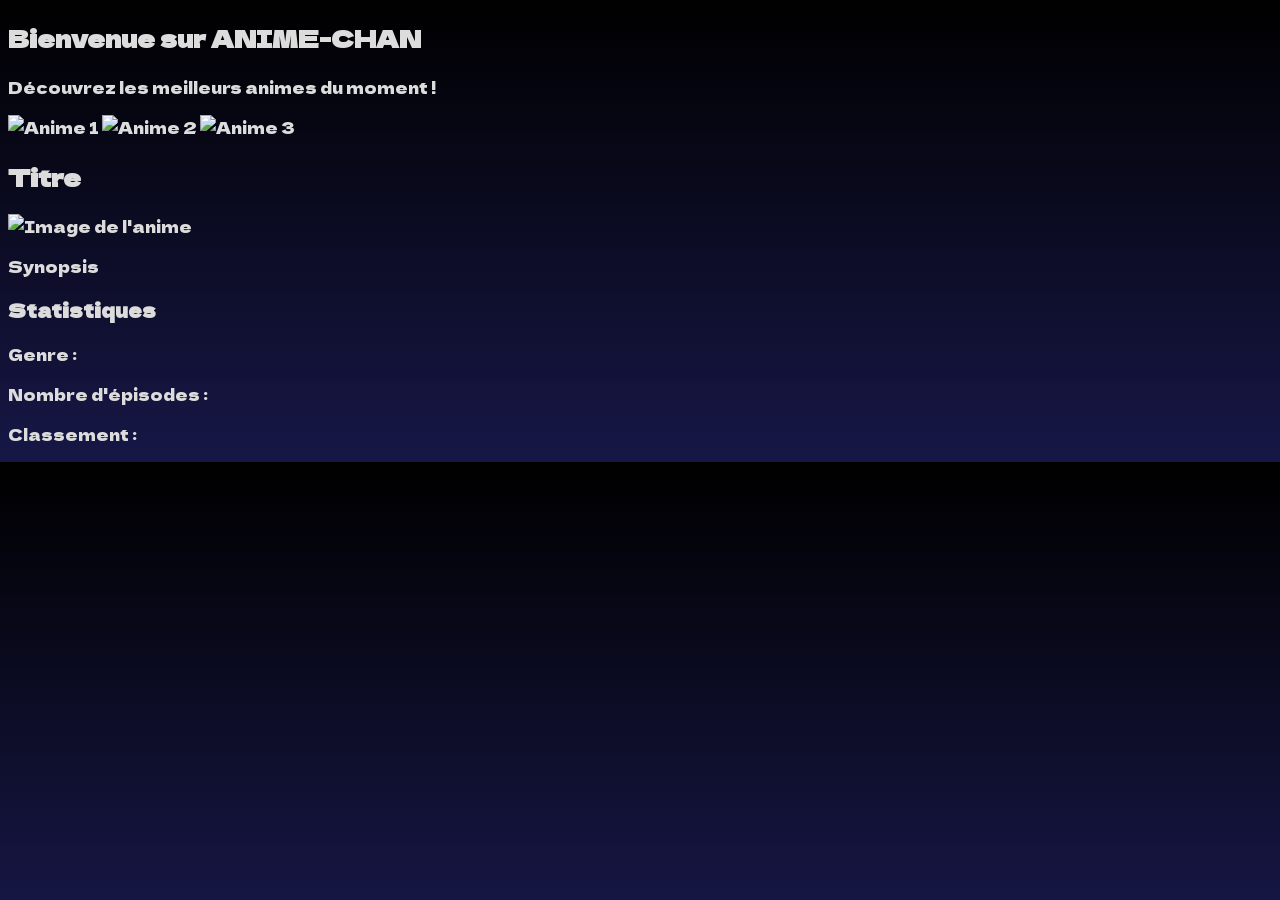
==== index.html @ 9960382e "fix : changement de plan" ====
<!DOCTYPE html>
<html lang="fr">
<head>
    <meta charset="UTF-8">
    <meta name="viewport" content="width=device-width, initial-scale=1.0">
    <title>ANIME-CHAN</title>
    <link rel="stylesheet" href="./CSS/style.css">
    <script src="./JS/script.js" defer></script>
</head>
<body>
    <header id="header-container"></header>

    <main>

        <section class="presentation">
            <h1>Bienvenue sur ANIME-CHAN</h1>
            <p>Découvrez les meilleurs animes du moment !</p>

            <div class="carrousel">
                <img src="./images/anime1.jpg" alt="Anime 1">
                <img src="./images/anime2.jpg" alt="Anime 2">
                <img src="./images/anime3.jpg" alt="Anime 3">
            </div>

        </section>

        <section class="resultats">
            
            <div id="resultsContainer">
                <h2 id="resultsTitle">Titre</h2>
                <img id="resultsImage" src="" alt="Image de l'anime">
                <p id="resultsSynopsis">Synopsis</p>
            </div>

            <div id="statsContainer">
                <h3>Statistiques</h3>
                <p id="genre">Genre : </p>
                <p id="resultsEpisodes">Nombre d'épisodes : </p>
                <p id="resultsRank">Classement : </p>
            </div>

        </section>
    </main>

    <footer id="footer-container"></footer>
    
</body>
</html>
---- CSS/style.css ----
@import url('https://fonts.googleapis.com/css2?family=Dela+Gothic+One&display=swap');

body {
    background: linear-gradient(black ,rgb(23, 23, 71));
    color: gainsboro;
    font-family: "Dela Gothic One", sans-serif;
    font-weight: 400;
    font-style: normal;
}

header{
    background-color: black;
}

.recherche {
    display: flex;
    align-items: center;
    gap: 15px; 
}

.search-container {
    display: flex;
    align-items: center;
    background-color: #0b1017;
    border: 1px solid #1a2639; 
    border-radius: 12px;      
    padding: 8px 16px;
    width: 320px;
}

.search-btn {
    background-color: #0f2744;
    color: #3b74b8;            
    border: none;
    border-radius: 50%;
    width: 30px;
    height: 30px;
    display: flex;
    justify-content: center;
    align-items: center;
    cursor: pointer;
    padding: 6px;
    transition: opacity 0.3s ease;
}

.search-btn:hover {
    opacity: 0.8;
}

.search-container input {
    background: transparent;
    border: none;
    color: #728496; 
    font-family: inherit;
    font-size: 16px;
    margin-left: 12px;
    width: 100%;
    outline: none; 
}

.search-container input::placeholder {
    color: #728496;
}

.random-btn {
    background: rgb(100,100,100);
    color: gainsboro;
    border: none;
    padding: 10px 15px;
    border-radius: 8px;
    cursor: pointer;
    opacity: 0.5;
    font-family: "Dela Gothic One", sans-serif;
    transition: opacity 0.3s ease;
}

.random-btn:hover {
    opacity: 1;
}
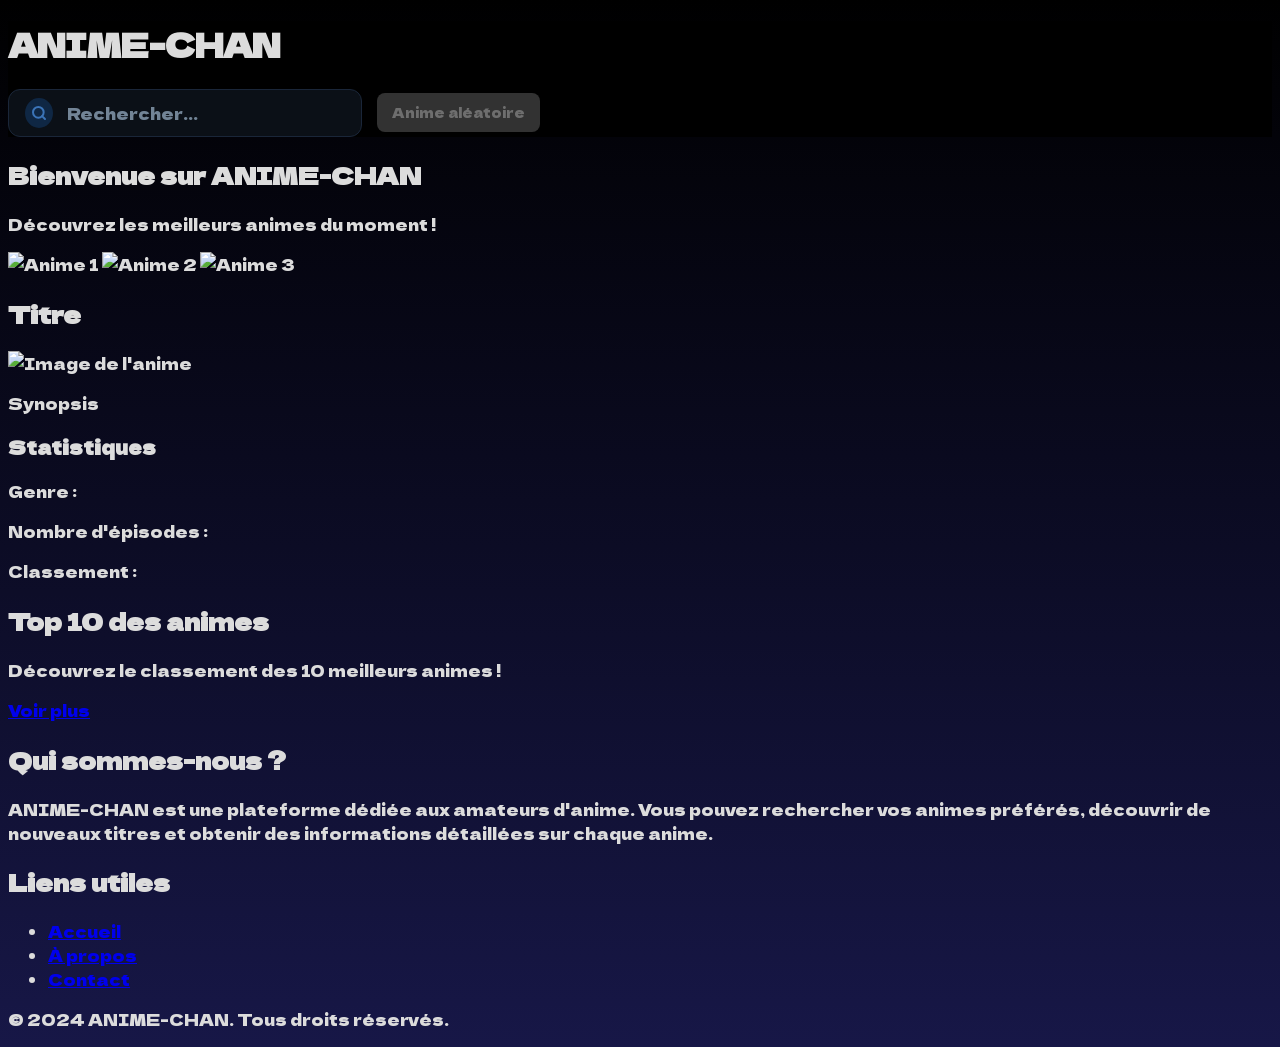
==== commit 751bc1d0: "upd du proxy + récup des autres fichiers" ====
--- a/index.html
+++ b/index.html
@@ -40,6 +40,21 @@
             </div>
 
         </section>
+
+        <section class="classement">
+            <h2>Top 10 des animes</h2>
+            <p>Découvrez le classement des 10 meilleurs animes !</p>
+
+            <div id="classementContainer">
+                <!-- METS LES RESULTATS LA OU JE TE MARAVE-->
+            </div>
+
+            <div class="voir-plus">
+                <a href="classement.html">Voir plus</a>
+            </div>
+
+        </section>
+
     </main>
 
     <footer id="footer-container"></footer>
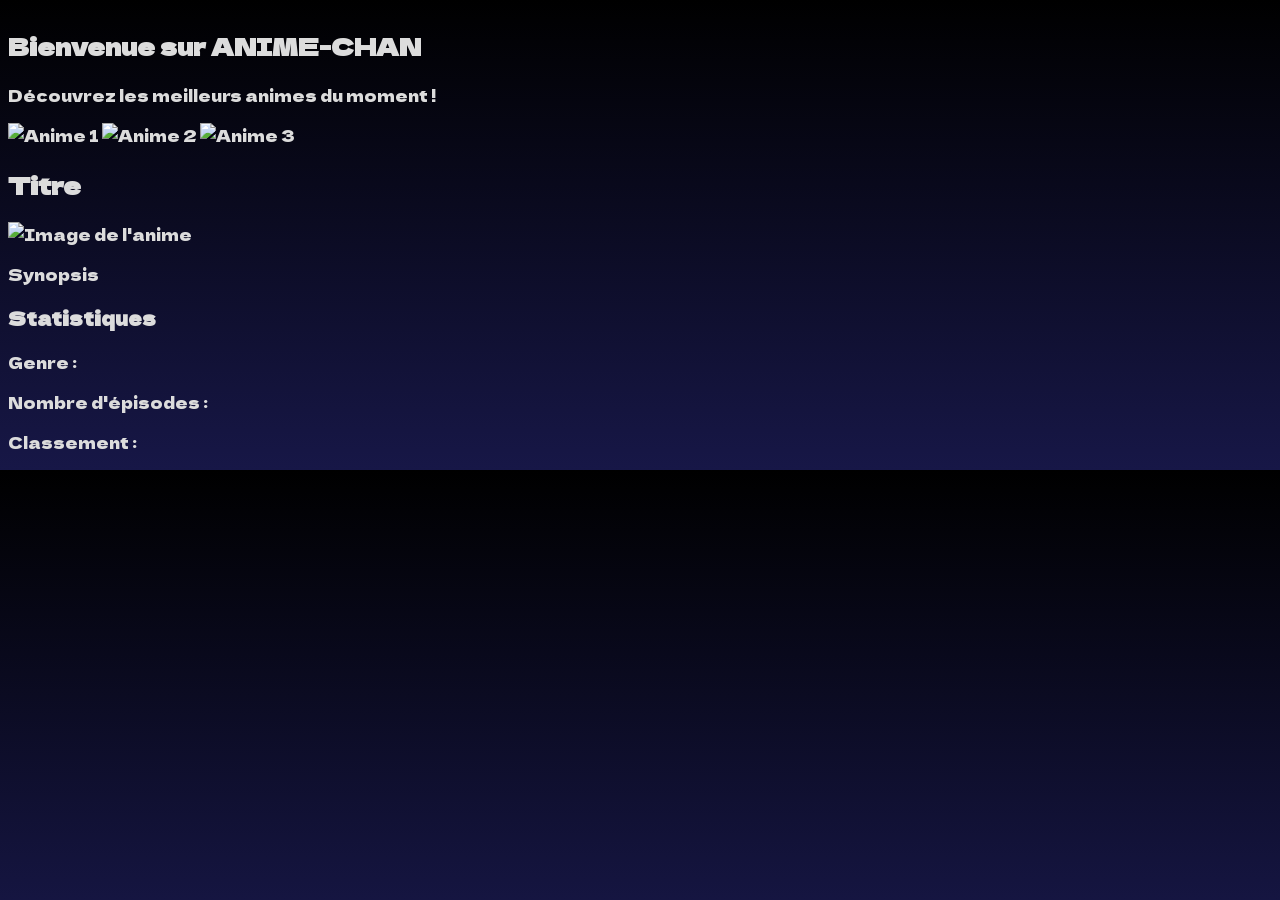
==== commit 9509a135: "Fix : Correction du merge conflict" ====
--- a/index.html
+++ b/index.html
@@ -40,21 +40,6 @@
             </div>
 
         </section>
-
-        <section class="classement">
-            <h2>Top 10 des animes</h2>
-            <p>Découvrez le classement des 10 meilleurs animes !</p>
-
-            <div id="classementContainer">
-                <!-- METS LES RESULTATS LA OU JE TE MARAVE-->
-            </div>
-
-            <div class="voir-plus">
-                <a href="classement.html">Voir plus</a>
-            </div>
-
-        </section>
-
     </main>
 
     <footer id="footer-container"></footer>
--- a/CSS/style.css
+++ b/CSS/style.css
@@ -10,12 +10,15 @@
 
 header{
     background-color: black;
+    display: flex;
+    align-items: center;
 }
 
 .recherche {
     display: flex;
     align-items: center;
     gap: 15px; 
+    padding-left: 1em;
 }
 
 .search-container {
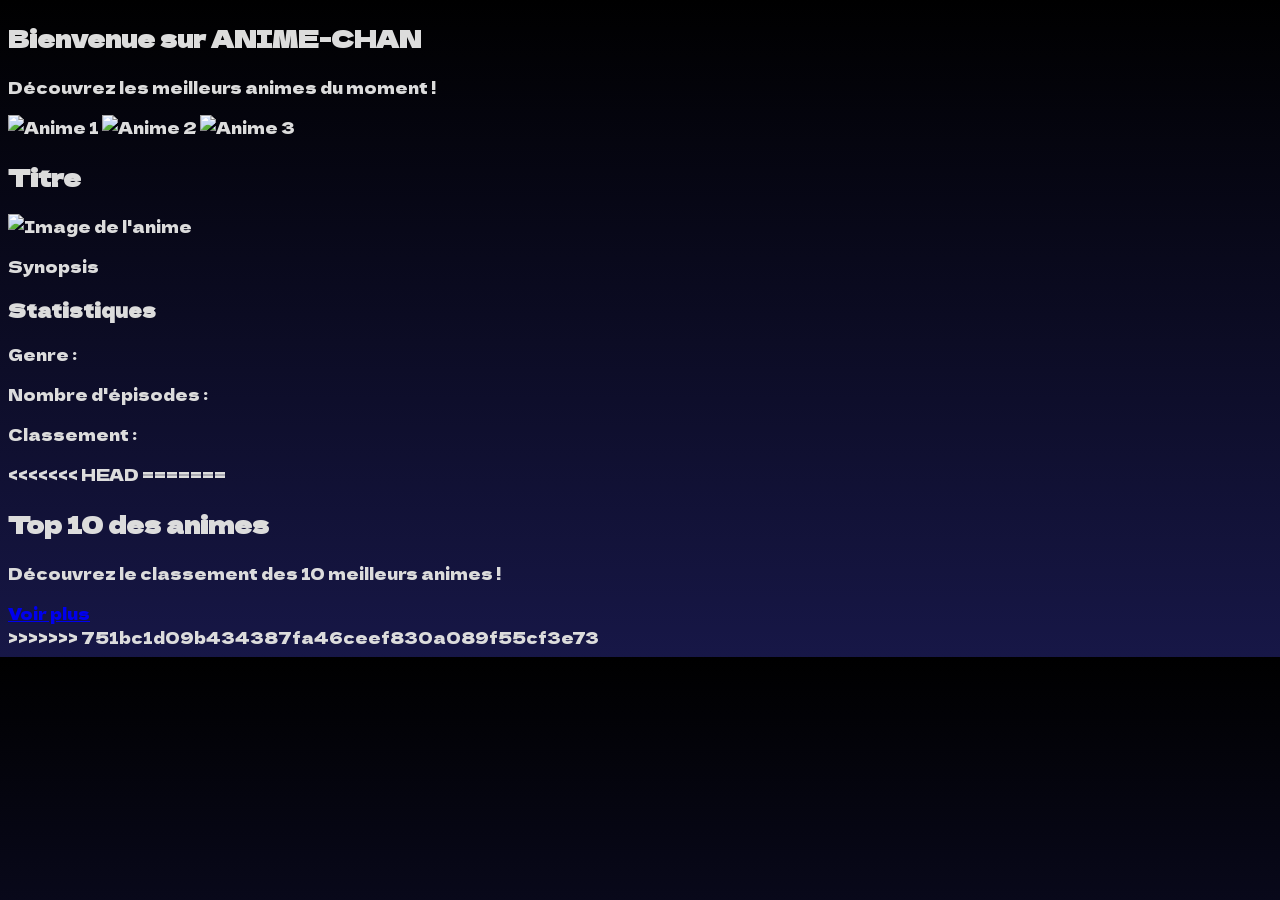
==== commit 1eaca553: "Fix : on repart le merge conflict" ====
--- a/index.html
+++ b/index.html
@@ -40,6 +40,24 @@
             </div>
 
         </section>
+<<<<<<< HEAD
+=======
+
+        <section class="classement">
+            <h2>Top 10 des animes</h2>
+            <p>Découvrez le classement des 10 meilleurs animes !</p>
+
+            <div id="classementContainer">
+                <!-- METS LES RESULTATS LA OU JE TE MARAVE-->
+            </div>
+
+            <div class="voir-plus">
+                <a href="classement.html">Voir plus</a>
+            </div>
+
+        </section>
+
+>>>>>>> 751bc1d09b434387fa46ceef830a089f55cf3e73
     </main>
 
     <footer id="footer-container"></footer>
--- a/CSS/style.css
+++ b/CSS/style.css
@@ -10,15 +10,21 @@
 
 header{
     background-color: black;
+<<<<<<< HEAD
     display: flex;
     align-items: center;
+=======
+>>>>>>> 751bc1d09b434387fa46ceef830a089f55cf3e73
 }
 
 .recherche {
     display: flex;
     align-items: center;
     gap: 15px; 
+<<<<<<< HEAD
     padding-left: 1em;
+=======
+>>>>>>> 751bc1d09b434387fa46ceef830a089f55cf3e73
 }
 
 .search-container {
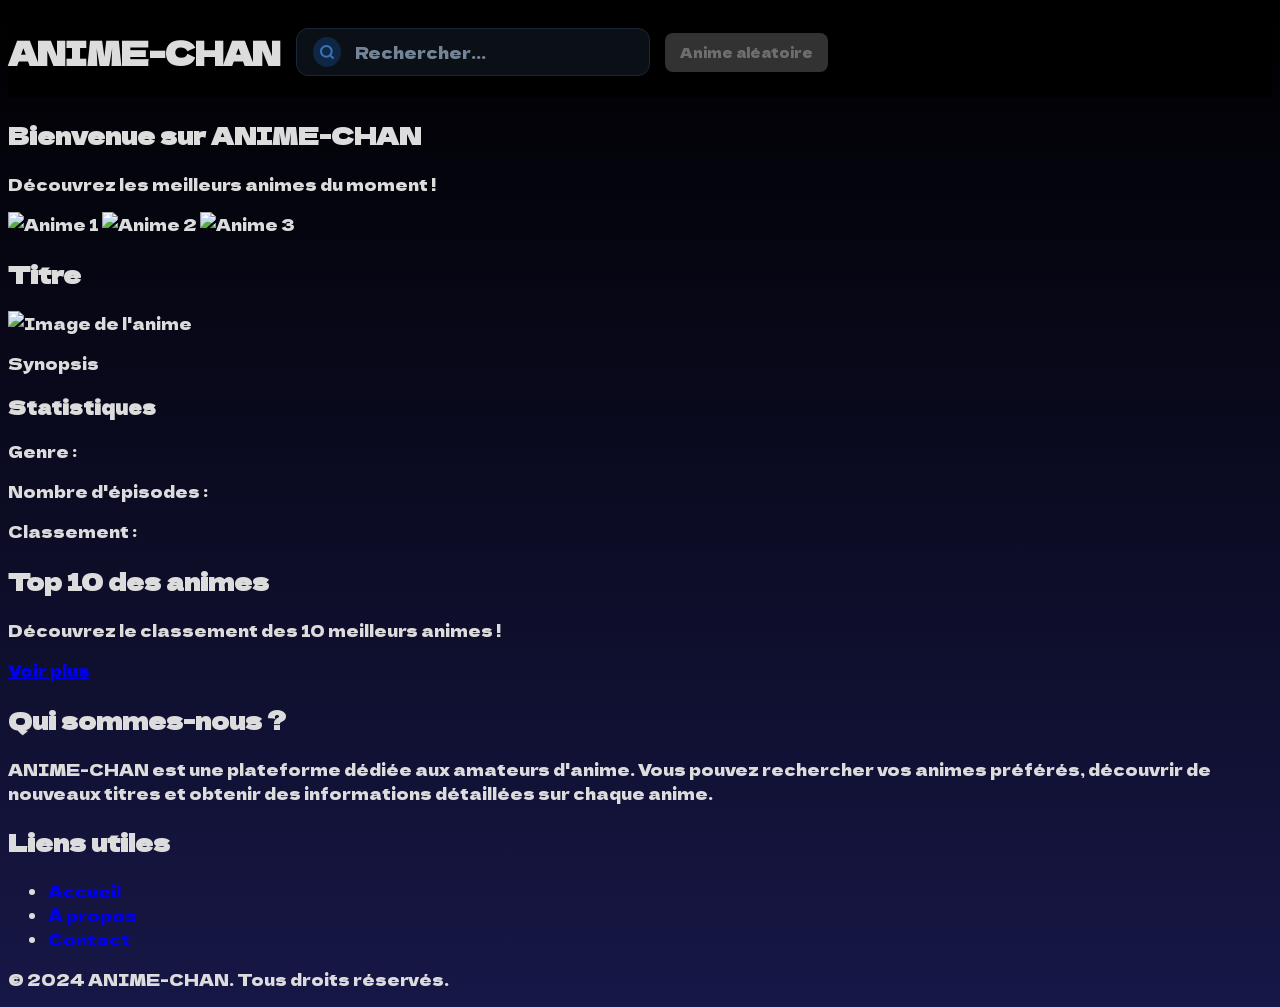
==== commit 06a9215a: "Fix: on repart des petits probleme" ====
--- a/index.html
+++ b/index.html
@@ -40,8 +40,6 @@
             </div>
 
         </section>
-<<<<<<< HEAD
-=======
 
         <section class="classement">
             <h2>Top 10 des animes</h2>
@@ -56,8 +54,7 @@
             </div>
 
         </section>
-
->>>>>>> 751bc1d09b434387fa46ceef830a089f55cf3e73
+        
     </main>
 
     <footer id="footer-container"></footer>
--- a/CSS/style.css
+++ b/CSS/style.css
@@ -10,21 +10,17 @@
 
 header{
     background-color: black;
-<<<<<<< HEAD
     display: flex;
     align-items: center;
-=======
->>>>>>> 751bc1d09b434387fa46ceef830a089f55cf3e73
+
 }
 
 .recherche {
     display: flex;
     align-items: center;
     gap: 15px; 
-<<<<<<< HEAD
     padding-left: 1em;
-=======
->>>>>>> 751bc1d09b434387fa46ceef830a089f55cf3e73
+
 }
 
 .search-container {
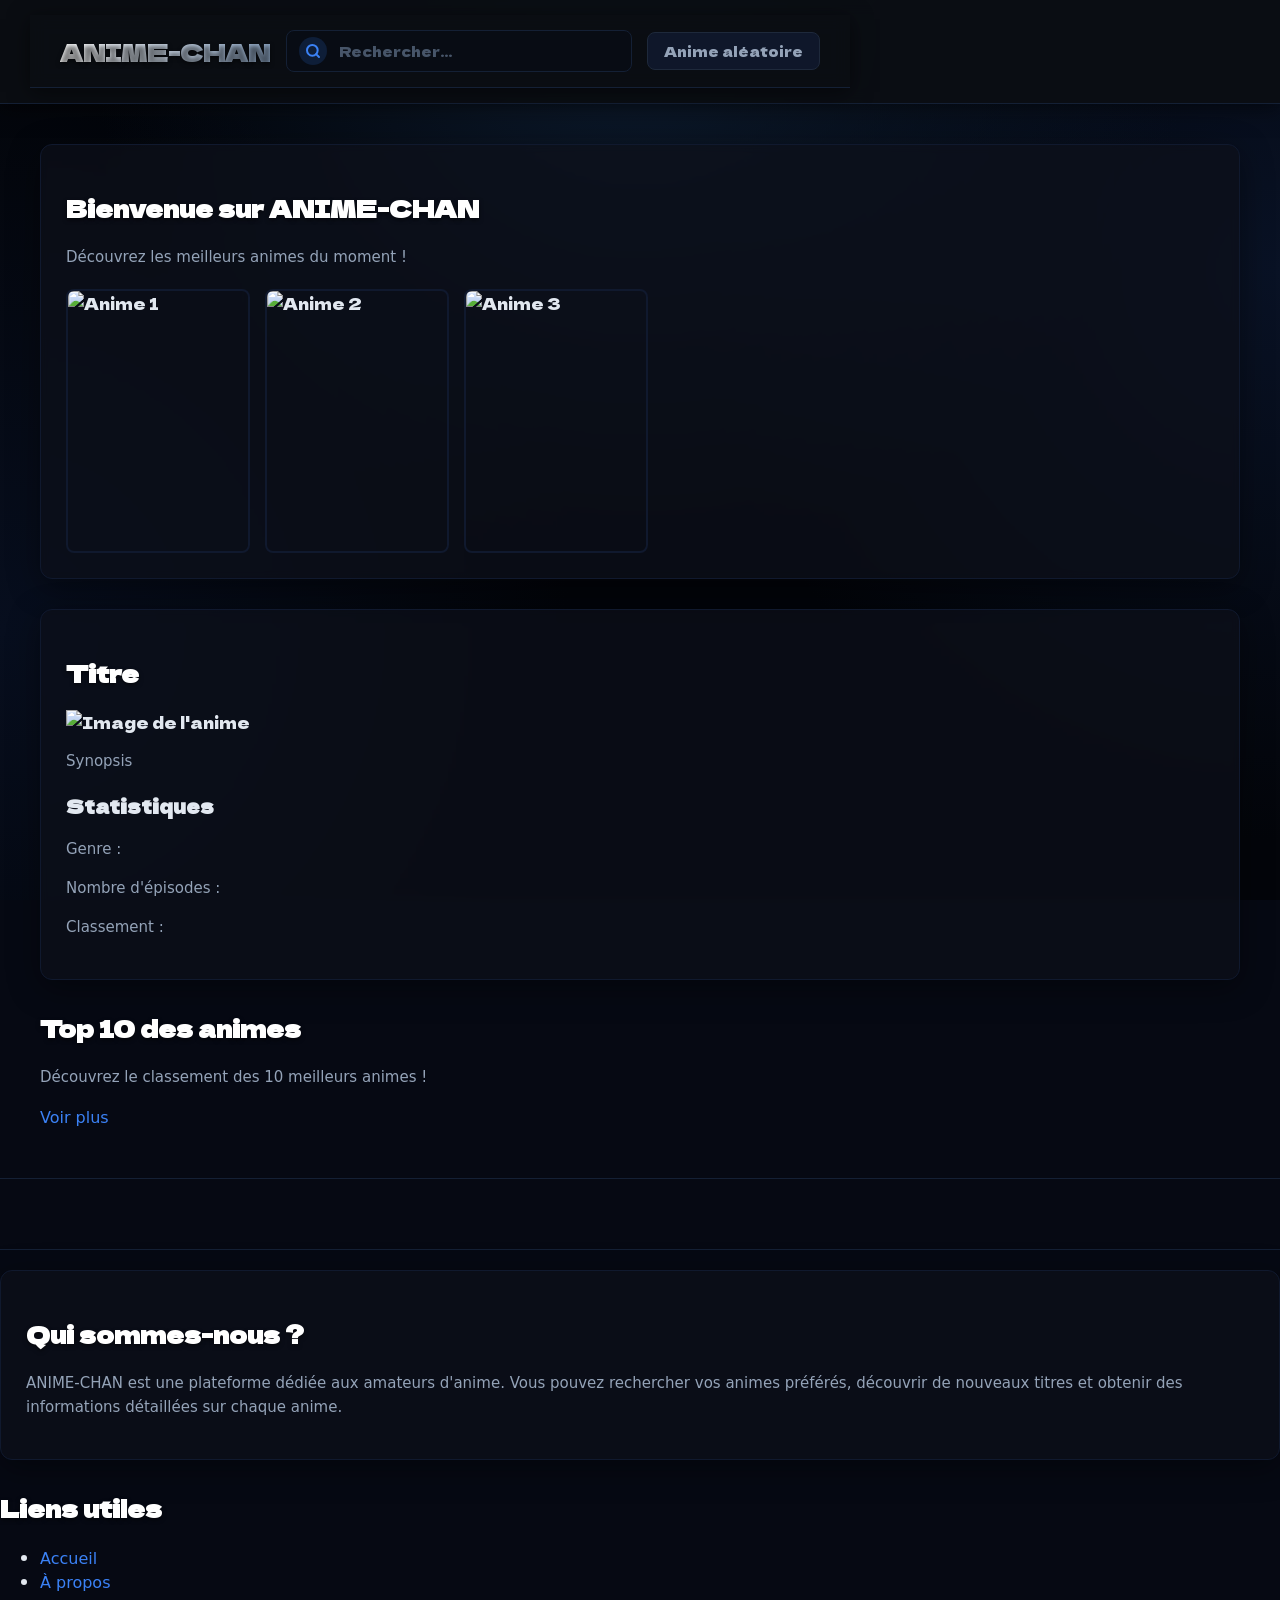
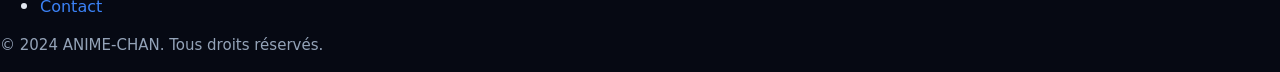
==== commit 5ba98bdf: "Fix : erreur de Merge conflict" ====
--- a/index.html
+++ b/index.html
@@ -54,7 +54,7 @@
             </div>
 
         </section>
-        
+
     </main>
 
     <footer id="footer-container"></footer>
--- a/CSS/style.css
+++ b/CSS/style.css
@@ -1,84 +1,182 @@
 @import url('https://fonts.googleapis.com/css2?family=Dela+Gothic+One&display=swap');
 
 body {
-    background: linear-gradient(black ,rgb(23, 23, 71));
-    color: gainsboro;
+    background-color: #060913;
+    background-image: 
+        radial-gradient(circle at 50% 0%, #0d1b2e 0%, transparent 50%),
+        radial-gradient(circle at 100% 30%, #091225 0%, transparent 40%),
+        radial-gradient(circle at 0% 70%, #070e1e 0%, transparent 40%),
+        radial-gradient(circle at 50% 50%, #03050a 0%, #03050a 100%);
+    background-attachment: fixed; 
+    color: #e2e8f0; 
     font-family: "Dela Gothic One", sans-serif;
     font-weight: 400;
     font-style: normal;
+    margin: 0;
+    padding: 0;
 }
 
-header{
-    background-color: black;
+header {
+    background-color: rgba(11, 14, 20, 0.95); 
+    backdrop-filter: blur(8px); 
+    border-bottom: 1px solid #142035; 
     display: flex;
+    justify-content: space-between;
     align-items: center;
+    padding: 15px 30px;
+    box-shadow: 0 4px 20px rgba(0, 0, 0, 0.5);
+    position: sticky;
+    top: 0;
+    z-index: 100;
+}
 
+.nomSite {
+    font-size: 24px;
+    background: linear-gradient(to right, #ffffff, #8da6c4);
+    background-clip: text;
+    -webkit-text-fill-color: transparent;
+    margin: 0;
 }
 
 .recherche {
     display: flex;
     align-items: center;
-    gap: 15px; 
+    gap: 15px;
     padding-left: 1em;
-
 }
 
 .search-container {
     display: flex;
     align-items: center;
-    background-color: #0b1017;
-    border: 1px solid #1a2639; 
-    border-radius: 12px;      
-    padding: 8px 16px;
+    background-color: #080c14;
+    border: 1px solid #142035; 
+    border-radius: 8px;      
+    padding: 6px 12px;
     width: 320px;
+    transition: border-color 0.3s;
+}
+
+.search-container:focus-within {
+    border-color: #3b82f6;
 }
 
 .search-btn {
-    background-color: #0f2744;
-    color: #3b74b8;            
+    background-color: #0e1e38;
+    color: #3b82f6;            
     border: none;
     border-radius: 50%;
-    width: 30px;
-    height: 30px;
+    width: 28px;
+    height: 28px;
     display: flex;
     justify-content: center;
     align-items: center;
     cursor: pointer;
-    padding: 6px;
-    transition: opacity 0.3s ease;
+    transition: background-color 0.3s, transform 0.2s;
 }
 
 .search-btn:hover {
-    opacity: 0.8;
+    background-color: #1e3a66;
+    transform: scale(1.05);
 }
 
 .search-container input {
     background: transparent;
     border: none;
-    color: #728496; 
+    color: #94a3b8; 
     font-family: inherit;
-    font-size: 16px;
-    margin-left: 12px;
+    font-size: 14px;
+    margin-left: 10px;
     width: 100%;
     outline: none; 
 }
 
 .search-container input::placeholder {
-    color: #728496;
+    color: #475569;
 }
 
 .random-btn {
-    background: rgb(100,100,100);
-    color: gainsboro;
-    border: none;
-    padding: 10px 15px;
+    background: #0f172a;
+    color: #94a3b8;
+    border: 1px solid #1e293b;
+    padding: 8px 16px;
     border-radius: 8px;
     cursor: pointer;
-    opacity: 0.5;
-    font-family: "Dela Gothic One", sans-serif;
-    transition: opacity 0.3s ease;
+    font-size: 14px;
+    font-family: inherit;
+    transition: all 0.3s ease;
 }
 
 .random-btn:hover {
-    opacity: 1;
+    background: #1e293b;
+    color: #ffffff;
+    border-color: #3b82f6;
+}
+
+main {
+    max-width: 1200px;
+    margin: 40px auto;
+    padding: 0 20px;
+}
+
+h1, h2 {
+    color: #ffffff;
+    text-shadow: 0 2px 4px rgba(0,0,0,0.5);
+    margin-bottom: 20px;
+}
+
+p {
+    color: #94a3b8;
+    font-family: system-ui, -apple-system, sans-serif; 
+    font-size: 15px;
+    line-height: 1.6;
+}
+
+.presentation, .description, .resultats {
+    background-color: rgba(13, 17, 27, 0.7);
+    border: 1px solid #10192e;
+    border-radius: 12px;
+    padding: 25px;
+    margin-bottom: 30px;
+    box-shadow: 0 8px 32px rgba(0, 0, 0, 0.4);
+    backdrop-filter: blur(4px);
+}
+
+.carrousel {
+    display: flex;
+    gap: 15px;
+    margin-top: 20px;
+    overflow-x: auto;
+}
+
+.carrousel img {
+    width: 180px;
+    height: 260px;
+    object-fit: cover;
+    border-radius: 8px;
+    border: 2px solid #10192e;
+    transition: transform 0.3s, border-color 0.3s;
+}
+
+.carrousel img:hover {
+    transform: translateY(-5px);
+    border-color: #3b82f6; 
+}
+
+
+footer, .liens-utiles {
+    margin-top: 50px;
+    padding-top: 20px;
+    border-top: 1px solid #142035;
+}
+
+a {
+    color: #3b82f6;
+    text-decoration: none;
+    transition: color 0.2s;
+    font-family: system-ui, -apple-system, sans-serif;
+}
+
+a:hover {
+    color: #60a5fa;
+    text-decoration: underline;
 }
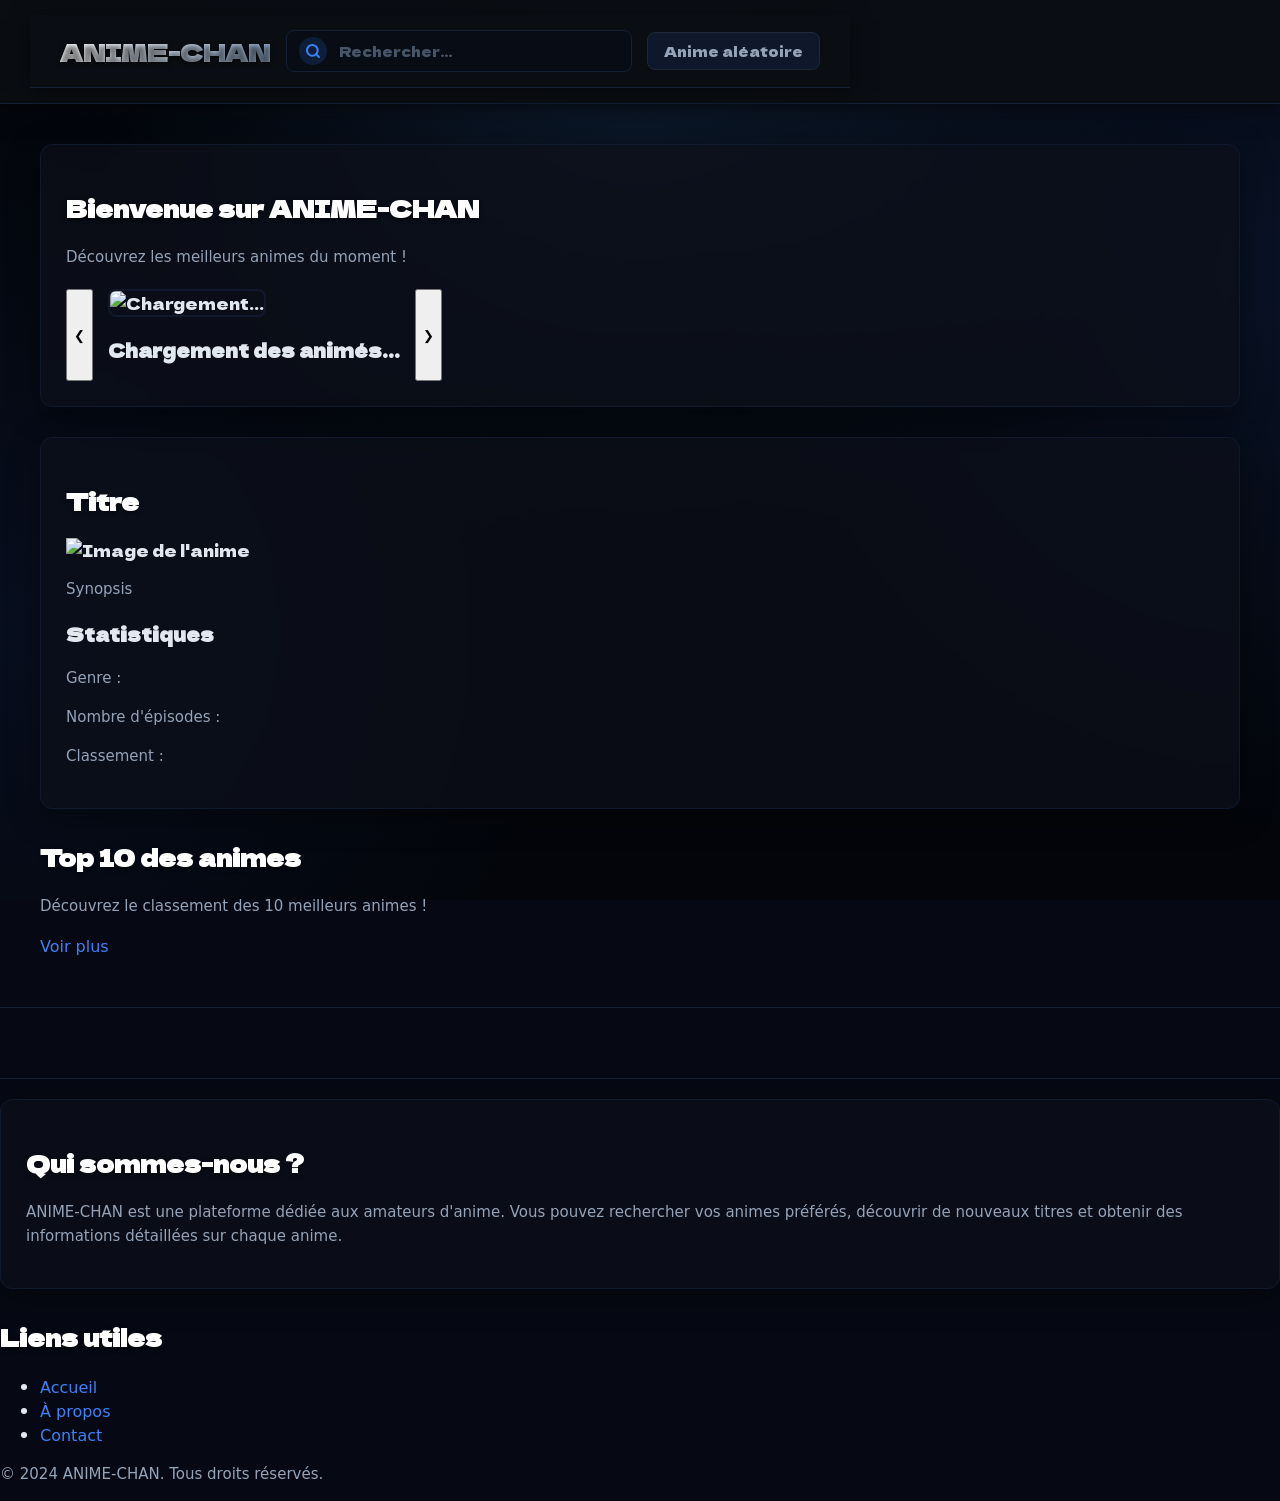
==== commit 6733210c: "feat : debut du carrousel -> html" ====
--- a/index.html
+++ b/index.html
@@ -17,9 +17,14 @@
             <p>Découvrez les meilleurs animes du moment !</p>
 
             <div class="carrousel">
-                <img src="./images/anime1.jpg" alt="Anime 1">
-                <img src="./images/anime2.jpg" alt="Anime 2">
-                <img src="./images/anime3.jpg" alt="Anime 3">
+                <button id="prevBtn" class="carrousel-btn">&#10094;</button>
+                
+                <div class="carrousel-contenu">
+                    <img id="carrouselImage" src="" alt="Chargement...">
+                    <h3 id="carrouselTitre">Chargement des animés...</h3>
+                </div>
+
+                <button id="nextBtn" class="carrousel-btn">&#10095;</button>
             </div>
 
         </section>
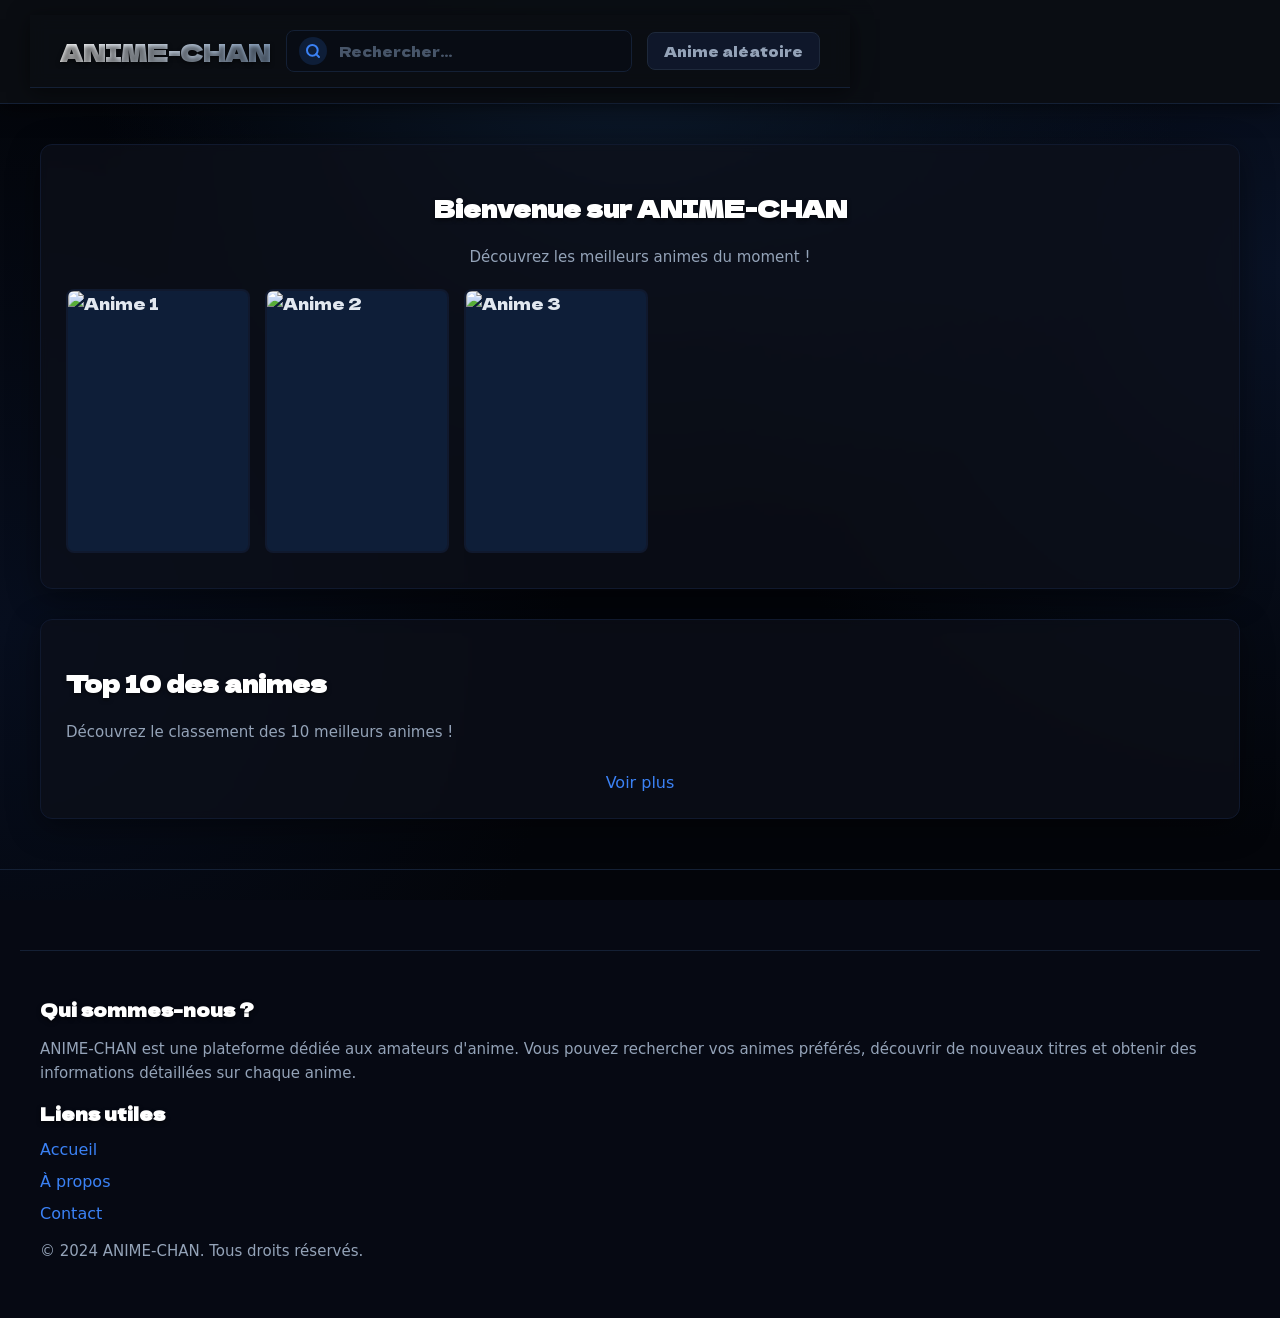
==== commit 0ce5f36f: "Add section for similar animes and hide results Added a section for similar animes and updated the r" ====
--- a/index.html
+++ b/index.html
@@ -17,19 +17,14 @@
             <p>Découvrez les meilleurs animes du moment !</p>
 
             <div class="carrousel">
-                <button id="prevBtn" class="carrousel-btn">&#10094;</button>
-                
-                <div class="carrousel-contenu">
-                    <img id="carrouselImage" src="" alt="Chargement...">
-                    <h3 id="carrouselTitre">Chargement des animés...</h3>
-                </div>
-
-                <button id="nextBtn" class="carrousel-btn">&#10095;</button>
+                <img src="./images/anime1.jpg" alt="Anime 1">
+                <img src="./images/anime2.jpg" alt="Anime 2">
+                <img src="./images/anime3.jpg" alt="Anime 3">
             </div>
 
         </section>
 
-        <section class="resultats">
+        <section class="resultats" style="display: none;">
             
             <div id="resultsContainer">
                 <h2 id="resultsTitle">Titre</h2>
@@ -44,6 +39,11 @@
                 <p id="resultsRank">Classement : </p>
             </div>
 
+        </section>
+
+        <section class="similaires" style="display: none;">
+            <h2>Animes similaires</h2>
+            <ul id="similairesList"></ul>
         </section>
 
         <section class="classement">
--- a/CSS/style.css
+++ b/CSS/style.css
@@ -1,4 +1,20 @@
 @import url('https://fonts.googleapis.com/css2?family=Dela+Gothic+One&display=swap');
+
+[hidden] {
+    display: none !important;
+}
+
+.sr-only {
+    position: absolute;
+    width: 1px;
+    height: 1px;
+    padding: 0;
+    margin: -1px;
+    overflow: hidden;
+    clip: rect(0, 0, 0, 0);
+    white-space: nowrap;
+    border: 0;
+}
 
 body {
     background-color: #060913;
@@ -30,10 +46,27 @@
     z-index: 100;
 }
 
+.logo-lien {
+    display: flex;
+    align-items: center;
+    gap: 12px;
+}
+
+.logo-lien:hover {
+    text-decoration: none;
+}
+
+.logo-mini {
+    height: 44px;
+    width: auto;
+    filter: invert(1);
+}
+
 .nomSite {
     font-size: 24px;
     background: linear-gradient(to right, #ffffff, #8da6c4);
     background-clip: text;
+    -webkit-background-clip: text;
     -webkit-text-fill-color: transparent;
     margin: 0;
 }
@@ -94,7 +127,9 @@
     color: #475569;
 }
 
-.random-btn {
+.random-btn,
+.bouton,
+.pagination button {
     background: #0f172a;
     color: #94a3b8;
     border: 1px solid #1e293b;
@@ -106,10 +141,17 @@
     transition: all 0.3s ease;
 }
 
-.random-btn:hover {
+.random-btn:hover,
+.bouton:hover,
+.pagination button:hover:not(:disabled) {
     background: #1e293b;
     color: #ffffff;
     border-color: #3b82f6;
+    text-decoration: none;
+}
+
+a.bouton {
+    display: inline-block;
 }
 
 main {
@@ -118,7 +160,7 @@
     padding: 0 20px;
 }
 
-h1, h2 {
+h1, h2, h3 {
     color: #ffffff;
     text-shadow: 0 2px 4px rgba(0,0,0,0.5);
     margin-bottom: 20px;
@@ -131,7 +173,7 @@
     line-height: 1.6;
 }
 
-.presentation, .description, .resultats {
+.presentation, .description, .resultats, .classement {
     background-color: rgba(13, 17, 27, 0.7);
     border: 1px solid #10192e;
     border-radius: 12px;
@@ -141,11 +183,29 @@
     backdrop-filter: blur(4px);
 }
 
+.presentation {
+    text-align: center;
+}
+
+.logo-hero {
+    display: block;
+    width: min(560px, 90%);
+    height: auto;
+    margin: 0 auto 10px;
+    filter: invert(1);
+}
+
+.resultats {
+    scroll-margin-top: 90px;
+}
+
 .carrousel {
     display: flex;
     gap: 15px;
     margin-top: 20px;
     overflow-x: auto;
+    padding-bottom: 10px;
+    text-align: left;
 }
 
 .carrousel img {
@@ -154,6 +214,7 @@
     object-fit: cover;
     border-radius: 8px;
     border: 2px solid #10192e;
+    background: #0e1e38;
     transition: transform 0.3s, border-color 0.3s;
 }
 
@@ -162,11 +223,227 @@
     border-color: #3b82f6; 
 }
 
+.vignette {
+    flex: 0 0 180px;
+    background: none;
+    border: none;
+    padding: 0;
+    color: inherit;
+    font-family: inherit;
+    text-align: left;
+    cursor: pointer;
+}
+
+.vignette span {
+    display: -webkit-box;
+    -webkit-line-clamp: 2;
+    -webkit-box-orient: vertical;
+    overflow: hidden;
+    margin-top: 8px;
+    font-size: 13px;
+    line-height: 1.3;
+    color: #cbd5e1;
+}
+
+.vignette.active img,
+.vignette:focus-visible img {
+    border-color: #3b82f6;
+}
+
+.detail {
+    display: grid;
+    grid-template-columns: 220px 1fr;
+    gap: 25px;
+    align-items: start;
+}
+
+.detail > img {
+    width: 100%;
+    height: auto;
+    border-radius: 10px;
+    border: 2px solid #10192e;
+    background: #0e1e38;
+}
+
+.detail h2 {
+    margin-top: 0;
+    margin-bottom: 15px;
+}
+
+.stat {
+    display: inline-block;
+    margin: 0 10px 10px 0;
+    padding: 6px 14px;
+    background: #0e1e38;
+    border: 1px solid #142035;
+    border-radius: 999px;
+    font-size: 13px;
+    color: #94a3b8;
+}
+
+#autresResultats {
+    margin-top: 25px;
+    padding-top: 10px;
+    border-top: 1px solid #10192e;
+}
+
+#autresResultats h3 {
+    font-size: 16px;
+    margin: 15px 0 0;
+}
+
+.liste-animes {
+    display: grid;
+    grid-template-columns: repeat(auto-fill, minmax(340px, 1fr));
+    gap: 16px;
+    margin-top: 20px;
+    transition: opacity 0.2s;
+}
+
+.liste-animes.en-chargement {
+    opacity: 0.5;
+}
+
+.carte-anime {
+    display: flex;
+    gap: 14px;
+    background: rgba(8, 12, 20, 0.8);
+    border: 1px solid #10192e;
+    border-radius: 10px;
+    padding: 12px;
+    transition: border-color 0.3s, transform 0.3s;
+}
+
+.carte-anime:hover {
+    border-color: #3b82f6;
+    transform: translateY(-2px);
+}
+
+.carte-affiche {
+    flex-shrink: 0;
+    width: 90px;
+    height: 130px;
+    object-fit: cover;
+    border-radius: 6px;
+    background: #0e1e38;
+}
+
+.carte-infos {
+    min-width: 0;
+}
+
+.carte-infos h3 {
+    margin: 8px 0 6px;
+    font-size: 16px;
+    overflow-wrap: anywhere;
+}
+
+.badge-rang {
+    display: inline-block;
+    padding: 2px 10px;
+    background: #0e1e38;
+    color: #3b82f6;
+    border: 1px solid #1e3a66;
+    border-radius: 999px;
+    font-family: system-ui, -apple-system, sans-serif;
+    font-size: 12px;
+}
+
+.carte-meta {
+    margin: 0 0 6px;
+    font-size: 13px;
+}
+
+.carte-infos details {
+    font-family: system-ui, -apple-system, sans-serif;
+    font-size: 14px;
+    color: #94a3b8;
+}
+
+.carte-infos summary {
+    cursor: pointer;
+    color: #3b82f6;
+}
+
+.carte-infos details p {
+    max-height: 160px;
+    overflow-y: auto;
+    margin: 8px 0 0;
+}
+
+.voir-plus {
+    margin-top: 25px;
+    text-align: center;
+}
+
+.retour {
+    margin-bottom: 20px;
+}
+
+.pagination {
+    display: flex;
+    align-items: center;
+    justify-content: center;
+    gap: 15px;
+    margin-top: 25px;
+}
+
+.pagination button:disabled {
+    opacity: 0.4;
+    cursor: not-allowed;
+}
+
+#pageInfo {
+    min-width: 110px;
+    text-align: center;
+    font-family: system-ui, -apple-system, sans-serif;
+    font-size: 14px;
+    color: #94a3b8;
+}
 
 footer, .liens-utiles {
     margin-top: 50px;
-    padding-top: 20px;
+    padding: 30px 20px 20px;
     border-top: 1px solid #142035;
+}
+
+.footer-contenu {
+    max-width: 1200px;
+    margin: 0 auto;
+    display: grid;
+    grid-template-columns: 2fr 1fr;
+    gap: 10px 40px;
+}
+
+footer .description {
+    background: none;
+    border: none;
+    box-shadow: none;
+    backdrop-filter: none;
+    padding: 0;
+    margin: 0;
+}
+
+footer h2 {
+    font-size: 18px;
+    margin-bottom: 10px;
+}
+
+.liens ul {
+    list-style: none;
+    padding: 0;
+    margin: 0;
+}
+
+.liens li {
+    margin: 8px 0;
+}
+
+.footer-contenu .copyright {
+    grid-column: 1 / -1;
+    text-align: center;
+    border-top: 1px solid #10192e;
+    margin-top: 10px;
 }
 
 a {
@@ -179,4 +456,40 @@
 a:hover {
     color: #60a5fa;
     text-decoration: underline;
-}+}
+
+@media (max-width: 760px) {
+    header {
+        flex-wrap: wrap;
+        gap: 12px;
+        padding: 12px 16px;
+    }
+
+    .recherche {
+        width: 100%;
+        padding-left: 0;
+        flex-wrap: wrap;
+    }
+
+    .search-container {
+        flex: 1;
+        width: auto;
+        min-width: 200px;
+    }
+
+    .detail {
+        grid-template-columns: 1fr;
+    }
+
+    .detail > img {
+        max-width: 220px;
+    }
+
+    .liste-animes {
+        grid-template-columns: 1fr;
+    }
+
+    .footer-contenu {
+        grid-template-columns: 1fr;
+    }
+}
